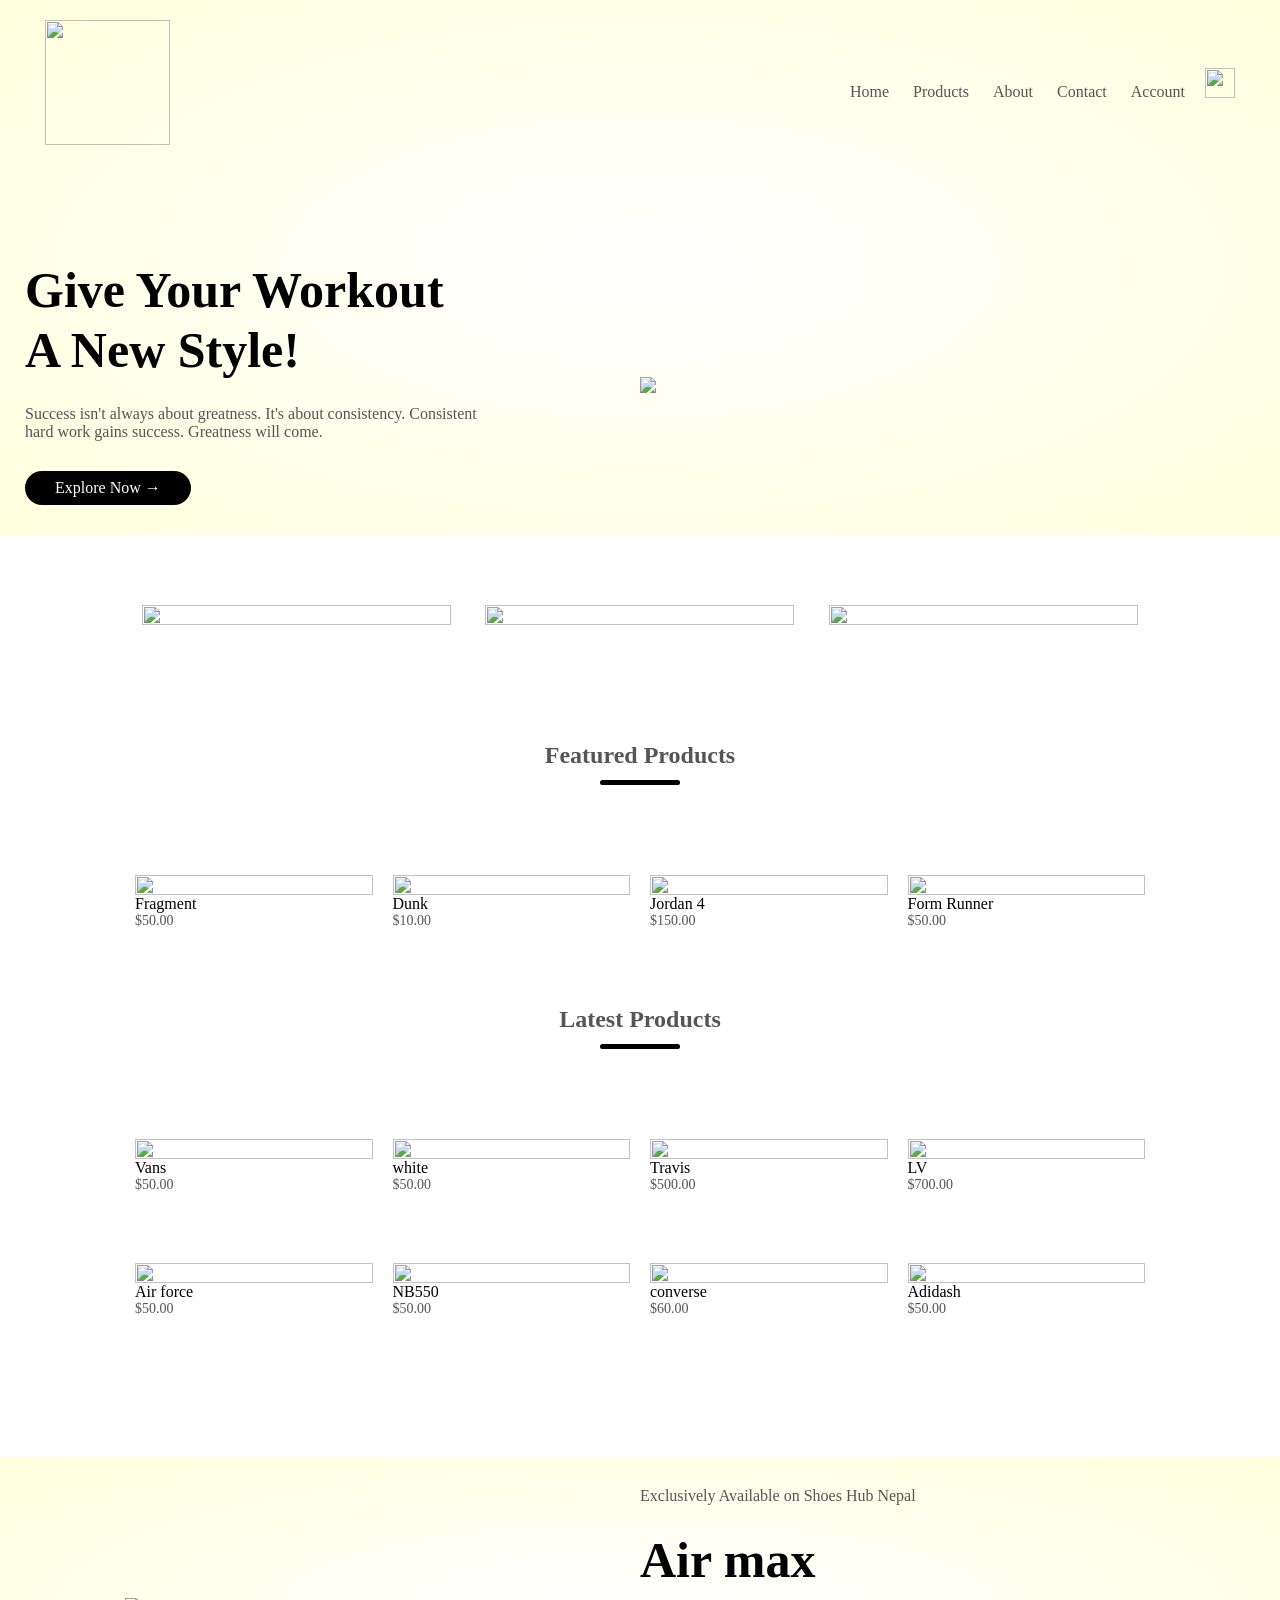
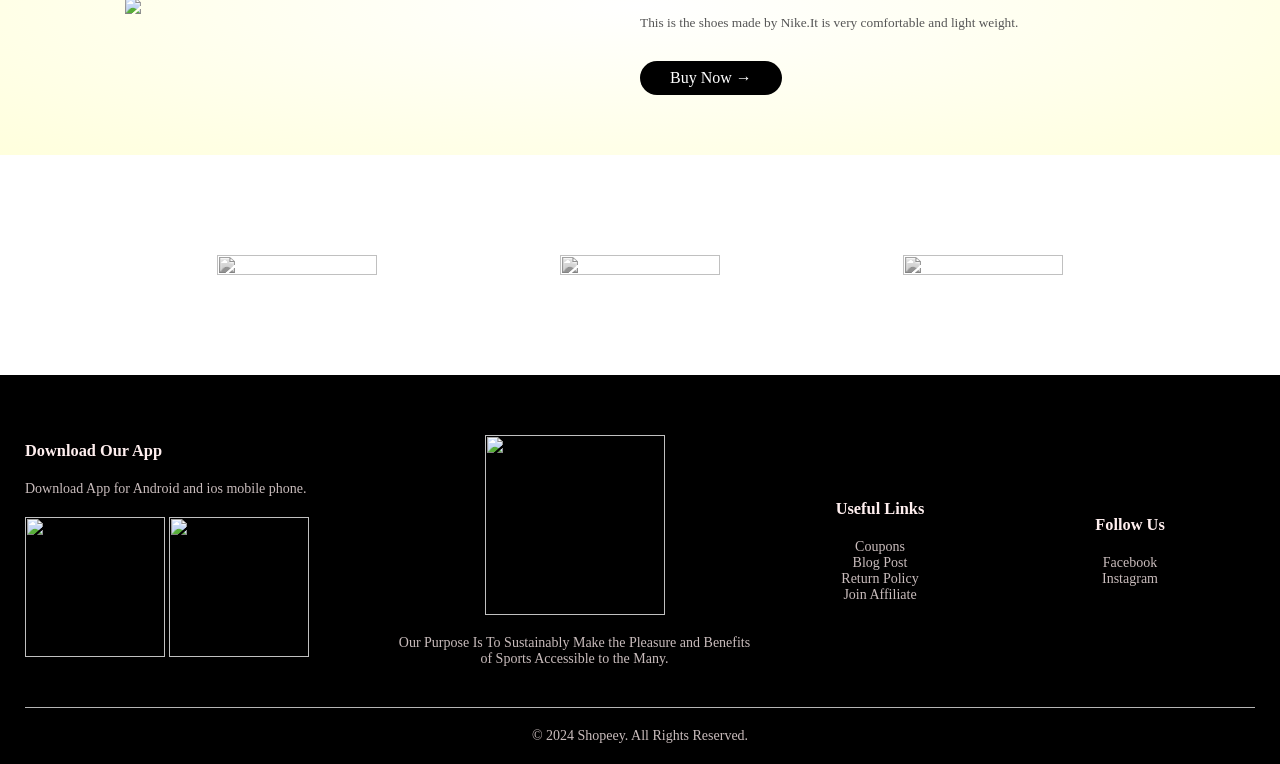
==== index.html @ 823dc47c "Add files via upload" ====
<DOCTYPE html>
  <html lang="en">
  <head>
    <meta charset="UTF-8">
    <meta name="viewport" content="width=device-width, initial-scale=1.0">
    <title>Shoes Hub Nepal / Ecommerce website </title>
    <link rel="stylesheet" href="style.css">
    <link rel="stylesheet" href="https://cdn.jsdelivr.net/npm/@fortawesome/fontawesome-free@6.6.0/css/fontawesome.min.css">
  </head>
  <body>

    <div class="header">
    <div class="container">
        <div class="navbar">
            <div class="logo">
                <img src="New folder/logo.jpg"  width = "125px">
            </div>
            <nav>
                <ul id = "MenuItems">
                    <li><a href="index.html">Home</a></li>
                    <li><a href="product.html">Products</a></li>
                    <li><a href="">About</a></li>
                    <li><a href="">Contact</a></li>
                    <li><a href="account.html">Account</a></li>
                </ul>
            </nav>
            <a href="cart.html"><img src="New folder/cart.png" width="30px" height="30px"></a>
            <img src="New folder/menu.png" class="menu-icon" onclick="menutoggle()">
        </div>
        <div class="row">
            <div class="col-2">
                <h1>Give Your Workout <br> A New Style!</h1>
                <p>Success isn't always about greatness. It's about consistency. Consistent <br> hard work gains success. Greatness will come.</p>
                <a href="" class="btn">Explore Now &#8594;</a>
            </div>
            <div class="col-2">
                <img src="New folder/logo.jpg">
            </div>
        </div>
    </div>
</div> 

<!----- featured categories ----->
<div class="categories">
    <div class="small-container">
        <div class="row">
            <div class="col-3">
                <img src="New folder/adidash shoes.jpg">
            </div>
            <div class="col-3">
                <img src="New folder/air.jpg">
            </div>
            <div class="col-3">
                <img src="New folder/grey.jpg">
            </div>
        </div>
    </div>
       
    </div>
    <!----- featured products ----->
    <div class="small-container">
        <h2 class="title">Featured Products</h2>
        <div class="row">
            <div class="col-4">
                <a href="details.html"><img src="New folder/fragment.jpeg"></a>
                <h4>Fragment</h4>
                <p>$50.00</p>
            </div>
            <div class="col-4">
                <img src="New folder/dunk.jpg">
                <h4>Dunk</h4>
                <p>$10.00</p>
            </div>
            <div class="col-4">
                <img src="New folder/j4.jpg">
                <h4>Jordan 4</h4>
                <p>$150.00</p>
            </div>
            <div class="col-4">
                <img src="New folder/slide.jpeg">
                <h4>Form Runner</h4>
                <p>$50.00</p>
            </div>
        </div>
        <h2 class="title">Latest Products</h2>
        <div class="row">
            <div class="col-4">
                <img src="New folder/vans.jpg">
                <h4>Vans</h4>
                <p>$50.00</p>
            </div>
            <div class="col-4">
                <img src="New folder/white.jpg">
                <h4>white </h4>
                <p>$50.00</p>
            </div>
            <div class="col-4">
                <img src="New folder/travis.jpg">
                <h4>Travis</h4>
                <p>$500.00</p>
            </div>
            <div class="col-4">
                <img src="New folder/lv.jpeg">
                <h4>LV</h4>
                <p>$700.00</p>
            </div>
        </div>
        <div class="row">
            <div class="col-4">
                <img src="New folder/images.jpg">
                <h4>Air force</h4>
                <p>$50.00</p>
            </div>
            <div class="col-4">
                <img src="New folder/nb550.webp">
                <h4>NB550</h4>
                <p>$50.00</p>
            </div>
            <div class="col-4">
                <img src="New folder/converse.jpg">
                <h4>converse</h4>
                <p>$60.00</p>
            </div>
            <div class="col-4">
                <img src="New folder/adidash shoes.jpg">
                <h4>Adidash</h4>
                <p>$50.00</p>
            </div>
        </div>
    </div>
    <!----- offer ----->
    <div class="offer">
        <div class ="small-container">
            <div class="row">
                <div class="col-2">
                    <img src="New folder/air.jpg" class="offer-img">
                </div>
                <div class="col-2">
                    <p>Exclusively Available on Shoes Hub Nepal</p>
                    <h1>Air max</h1>
                    <small>This is the shoes made by Nike.It is very comfortable and light weight.</small>
                    <a href="" class="btn">Buy Now &#8594;</a>
                </div>
            </div>
        </div>
    </div>
   
    <div class="brands">
        <div class="small-container">
            <div class="row">
                <div class="col-5">
                    <img src="New folder/logo-paypal.png">
                </div>
                <div class="col-5">
                    <img src="New folder/logo-oppo.png">
                </div>
                <div class="col-5">
                    <img src="New folder/logo-philips.png">
                </div>
                
                
            </div>
        </div>
    </div>

    <div class="footer">
        <div class="container">
            <div class="row">
                <div class="footer-col-1">
                    <h3>Download Our App</h3>
                    <p>Download App for Android and ios mobile phone.</p>
                    <div class="app-logo">
                        <img src="New folder/play-store.png">
                        <img src="New folder/app-store.png">
                    </div>
                    </div>
                    <div class="footer-col-2">
                        <img src="New folder/logo.jpg">
                        <p>Our Purpose Is To Sustainably Make the Pleasure and Benefits of Sports Accessible to the Many.</p>
                    </div>
                    <div class="footer-col-3">
                        <h3>Useful Links </h3>
                        <ul>
                            <li>Coupons</li>
                            <li>Blog Post</li>
                            <li>Return Policy</li>
                            <li>Join Affiliate</li>
                        </ul>
                </div>
                <div class="footer-col-4">
                        <h3>Follow Us </h3>
                    <ul>
                        <li>Facebook</li>
                        <li>Instagram</li>
                    </ul>
                </div>
            </div>
            <hr>
            <p class="copy-right-text">© 2024 Shopeey. All Rights Reserved.</p>
         </div>
    </div>
    
    <script>
        var MenuItems = document.getElementById("MenuItems");
        MenuItems.style.maxHeight = "0px";
        function menutoggle(){
            if(MenuItems.style.maxHeight == "0px")
            {
                MenuItems.style.maxHeight = "200px";
            }
            else
            {
                MenuItems.style.maxHeight = "0px";
            }
        }
    </script>
  </body>
  </html>
---- style.css ----
*{
    margin: 0;
    padding: 0;
    box-sizing: border-box;
 }
 
 .navbar{
    display: flex;
    justify-content: space-between;
    align-items: center;
    padding: 20px; 
 }
 nav{
    flex: 1;
    text-align: right;

 }
 nav ul{
    display: inline-block;
    list-style-type: none;
 }
 nav ul li{
    display: inline-block;
    margin-right: 20px;
 }
a{
    text-decoration: none;
    color: #555;
}
p{
   color: #555; 
}
.container{
    max-width: 1300px;
    margin: auto;
    padding-left: 25px;
    padding-right: 25px; 
}
.row{
    display: flex;
    align-items: center;
    flex-wrap: wrap;
    justify-content: space-around;
}
.col-2{
    flex-basis: 50%;
    min-width: 300px;
}
.col-2 img{
    max-width: 100%;
    padding: 50px 0;
}
.col-2 h1{
    font-size: 50px;
    line-height: 60px;
    margin: 25px 0;
}
.btn{
    display: inline-block;
    background-color: black;
    color: white;
    padding: 8px 30px;
    margin: 30px 0;
    border-radius: 30px;
    transition: background 0.5s;
}
.btn:hover{
    background: white;
    color: black;
}
.header{
    background: radial-gradient(#fff,#ffd);
}
.header .row{
    margin-top: 70px;
}
.categories{
    margin: 70px 0;
}
.col-3{
    flex-basis: 30%;
    min-width: 250px;
    margin-bottom: 30px;
}
.col-3 img{
    width: 100%;
}
.small-container{
    max-width: 1080px;
    margin: auto;
    padding-left: 25px;
    padding-right: 25px; 
}
.col-4{
    flex-basis: 25%;
    padding: 10px;
    min-width: 200px;
    margin-bottom: 50px;
    transition: transform 0.5s;
}
.col-4 img{
    width: 100%;
}

.title{
    text-align: center;
    margin: 0 auto 80px;
    position: relative;
    line-height: 60px;
    color: #555;
}
.title::after{
    content: '';
    background: black;
    width: 80px;
    height: 5px;
    border-radius: 5px;
    position: absolute;
    bottom: 0;
    left: 50%;
    transform: translateX(-50%);
}
h4{
    color: black;
    font-weight: normal;
}
.col-4 p{
    font-size: 14px;
    color: #555;
}
.col-4:hover{
    transform: translateY(-10px);
}

.offer{
    background: radial-gradient(#fff,#ffd);
    margin-top: 80px;
    padding: 30px 0;
}
.col-2.offer-img{
   padding: 50px;
}
small{
    color: #555;
}

.testimonial{
    padding-top: 100px;
}
.testimonial .col-3{
    text-align: center;
    padding: 40px;
    box-shadow: 0 0 20px 0px rgba(0,0,0,0.1);
    cursor: pointer;
    transition: transform 0.5s;
}
.testimonial .col-3 img{
    width: 50px;
    margin-top: 20px;
    border-radius: 50%;
}
.testimonial .col-3:hover{
    transform: translateY(-10px);
}
.col-3 p{
    font-size: 12px;
    margin: 12px 0;
    font-style: italic;
}
.testimonial .col-3 h3{
    font-weight: 600;
    color: black;
    font-size: 16px;
}
.brands{
    margin: 100px auto;
}
.col-5{
    width: 160px;
}
.col-5 img{
    width: 100%;
    cursor: pointer;
    filter: grayscale(100%);
}
.col-5 img:hover{
    filter: grayscale(0);
}

.footer{
    background: #000000;
    color: #c9bcbc;
    font-size: 14px;
    padding: 60px 0 20px;
}
.footer p{
    color:#c9bcbc;
}
.footer h3{
    color: #ffefef;
    margin-bottom: 20px;
}
.footer-col-1, .footer-col-2, .footer-col-3, .footer-col-4{
    min-width: 250px;
    margin-bottom: 20px;
}
.footer-col-1{
    flex-basis: 30%;
}
.footer-col-2{
    flex: 1;
    text-align: center;
}
.footer-col-2 img{
    width: 180px;
    margin-bottom: 20px;
}
.footer-col-3, .footer-col-4{
    flex-basis: 12%;
    text-align: center;
} 
ul{
    list-style-type: none;
}
.app-logo{
    margin-top: 20px;
}
.app-logo img{
    width: 140px;
}
.footer hr{
    border: none;
    background: #b5b5b5;
    height: 1px;
    margin: 20px 0;
}
.copy-right-text{
    text-align: center;
}
.menu-icon{
    width: 28px;
    margin-left: 20px;
    display:none;
}
@media only screen and (max-width: 800px){
    nav ul{
        position: absolute;
        top: 70px;
        left: 0;
        background: #000000;
        width: 100%;
        overflow: hidden;
        transition: max-height 0.5s;
    }
    nav ul li{
        display: block;
        margin-right: 50px;
        margin-top: 10px;
        margin-bottom: 10px;
    }
    nav ul li a{
        color: white;
    }
    .menu-icon{
        display: block;
        cursor: pointer;
    }
}

.row-2{
    display: flex;
    flex-wrap: wrap;
    justify-content: space-between;
    margin: 100px auto 50px;
}
select{
    border: 1px solid #ff523b;
    padding: 5px;
}
select:focus{
    outline: none;
}
.page-btn{
    margin: 0 auto 80px;
}
.page-btn span{
    display: inline-block;
    border: 1px solid #ff523b;
    margin-left: 10px;
    width: 40px;
    height: 40px;
    text-align: center;
    line-height: 40px;
    cursor: pointer;
}
.page-btn span:hover{
    background: #ff523b;
    color: white;
}

/*-------account-page-------*/
.account-page{
    padding: 50px 0;
    background: radial-gradient(#fff,#ffd);
}
.form-container{
    background: #fff;
    width: 300px;
    height: 400px;
    position: relative;
    text-align: center;
    padding: 20px;
    margin: auto;
    box-shadow: 0 0 20px 0px rgba(0,0,0,0.1);
    overflow: hidden;
}
.form-container span{
    font-weight: bold;
    padding: 0 10px;
    color: #333;
    cursor: pointer;
    width: 100px;   
    display: inline-block;
}
.form-btn{
    display: inline-block;
}
.form-container form{
    max-width: 300px;
    padding: 0 20px;
    position: absolute;
    top: 130px;
    transition: transform 1s;
}
form input{
    width: 100%;
    height: 30px;
    margin: 10px 0;
    padding: 0 10px;
    border: 1px solid #ccc;
}
 form .btn{
    width: 100%;
    border: none;
    cursor: pointer;
    margin: 10px 0;
}
form .btn:focus{
   outline: none;
}
#LoginForm{
    left: -300px;
}
#Regform{
    left: 0;
}
form a{
    font-size: 12px;
}
#Indicator{
    width: 100px;
    border: none;
    background: #000000;
    height: 3px;
    margin-top: 8px;
    transform: translateX(100px);
    transition: transform 1s;
}
/* cart items details */
.cart-page{
    margin: 80px auto;
}
table{
    width: 100%;
    border-collapse: collapse;
}
.cart-info{
    display: flex;
    flex-wrap: wrap;
}
th{
    text-align: left;
    padding: 5px;
    color:#fff;
    background: #ff523b;
    font-weight: normal;
}
td{
    padding: 10px 5px;
}
td input{
    width: 40px;
    height: 30px;
    padding: 5px;

}
td a{
    color: #ff523b;
    font-size: 12px;
}
td img{
    width: 80px;
    height: 80px;
    margin-right: 10px;
}
.total-price{ 
    display: flex;
    justify-content: flex-end;
}
.total-price table{
    border-top: 3px solid #ff523b;
    width: 100%;
    max-width: 370px;
}
td :last-child{
    text-align: right;
}
th:last-child{
    text-align: right;
}
*-------single product details-------*/
.single-product{
    margin-top: 80px;
}
.single-product .col-2 img{
    padding: 0;
}
.single-product .col-2{
    padding: 20px;
}
.single-product h4{
   margin:20px 0;
   font-size: 22px;
   font-weight: bold;
}
.single-product select{
    display: block;
    padding: 10px;
    margin-top: 20px;
}
.single-product input{
    width: 50px;
    height: 40px;
    padding-left: 10px;
    font-size: 20px;
    margin-right: 10px; ;
    border: 1px solid #000000;
}
input:focus{
    outline: none;
}
.single-product .fa{
    color: #000000;
    margin-left: 10px;
}



@media only screen and (max-width: 600px){
    .row{
        text-align: center;
    }
    .col-2, .col-3, .col-4{
        flex-basis: 100%;
    }
    .cart-info p{
        display: none;
    }
    

    
}
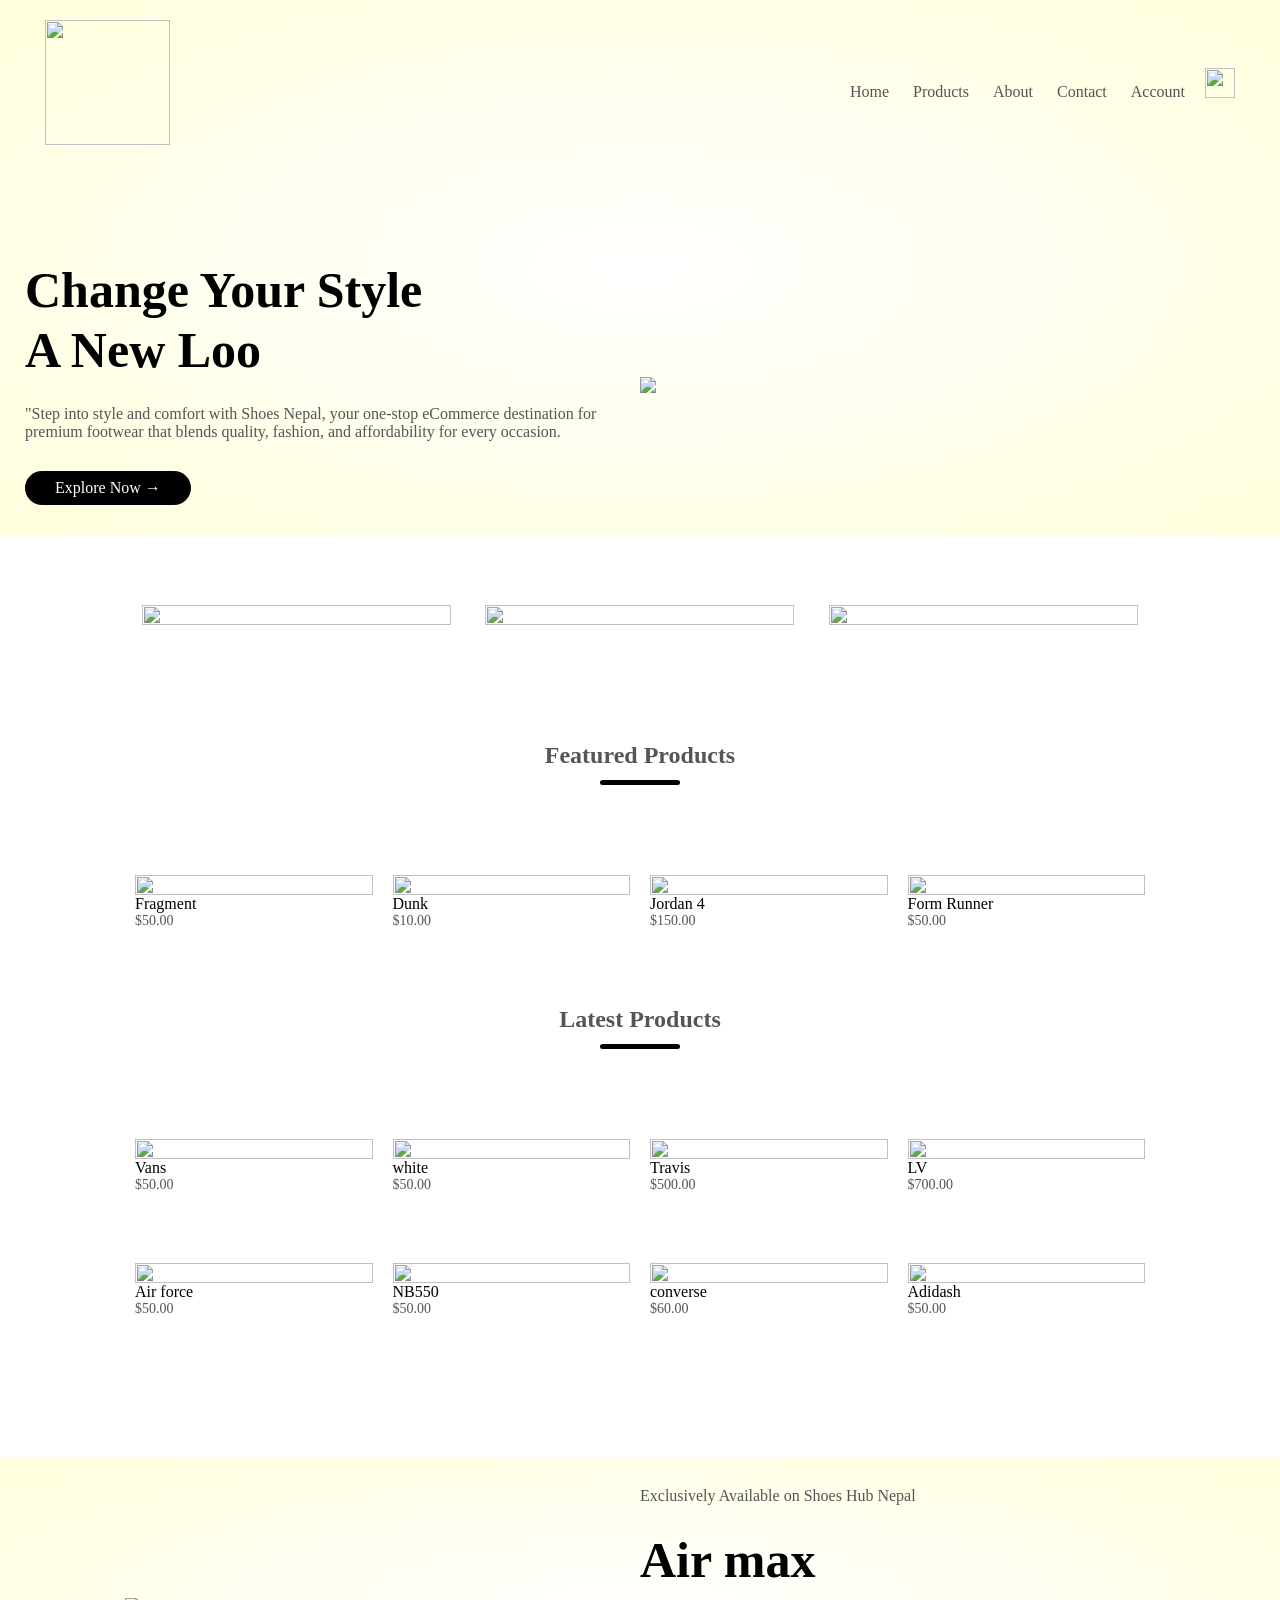
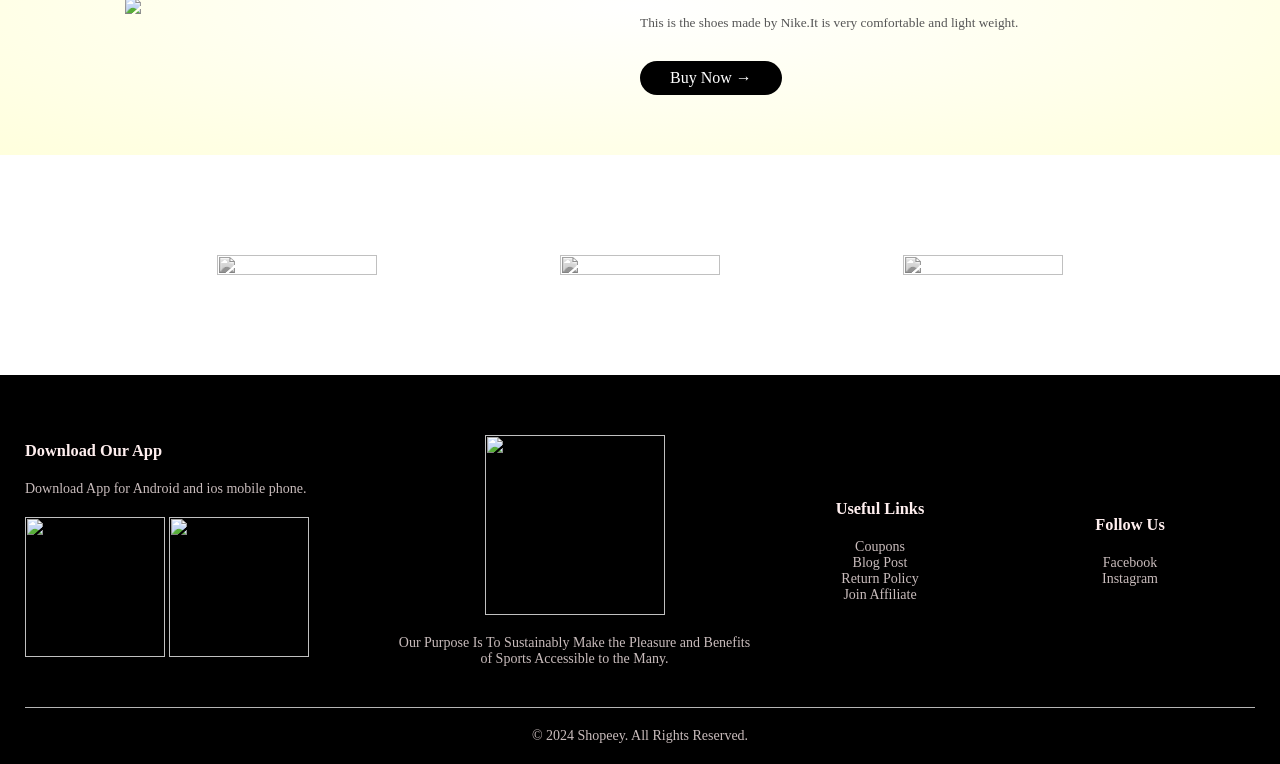
==== commit 525a9841: "Update index.html" ====
--- a/index.html
+++ b/index.html
@@ -29,8 +29,8 @@
         </div>
         <div class="row">
             <div class="col-2">
-                <h1>Give Your Workout <br> A New Style!</h1>
-                <p>Success isn't always about greatness. It's about consistency. Consistent <br> hard work gains success. Greatness will come.</p>
+                <h1>Change Your Style <br> A New Loo</h1>
+                <p>"Step into style and comfort with Shoes Nepal, your one-stop eCommerce destination for premium footwear that blends quality, fashion, and affordability for every occasion.</p>
                 <a href="" class="btn">Explore Now &#8594;</a>
             </div>
             <div class="col-2">
@@ -215,4 +215,4 @@
         }
     </script>
   </body>
-  </html>+  </html>
